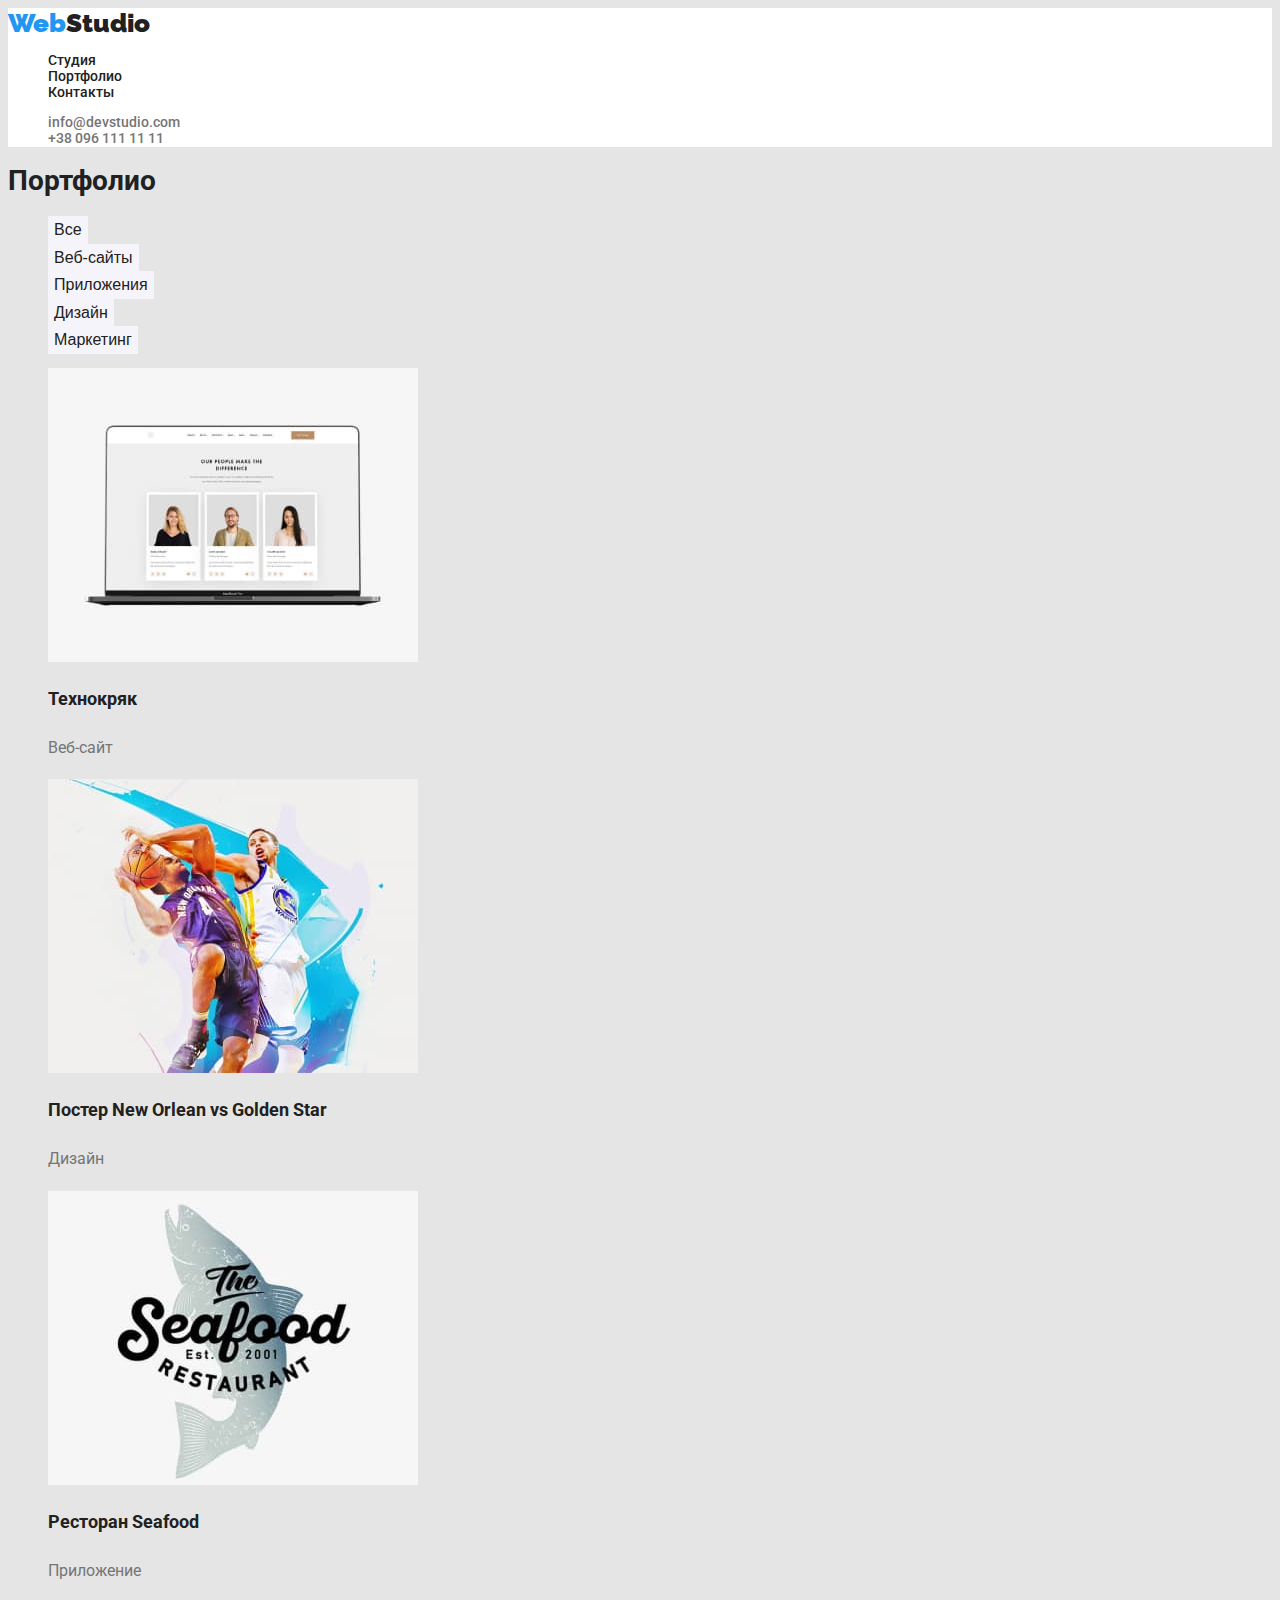
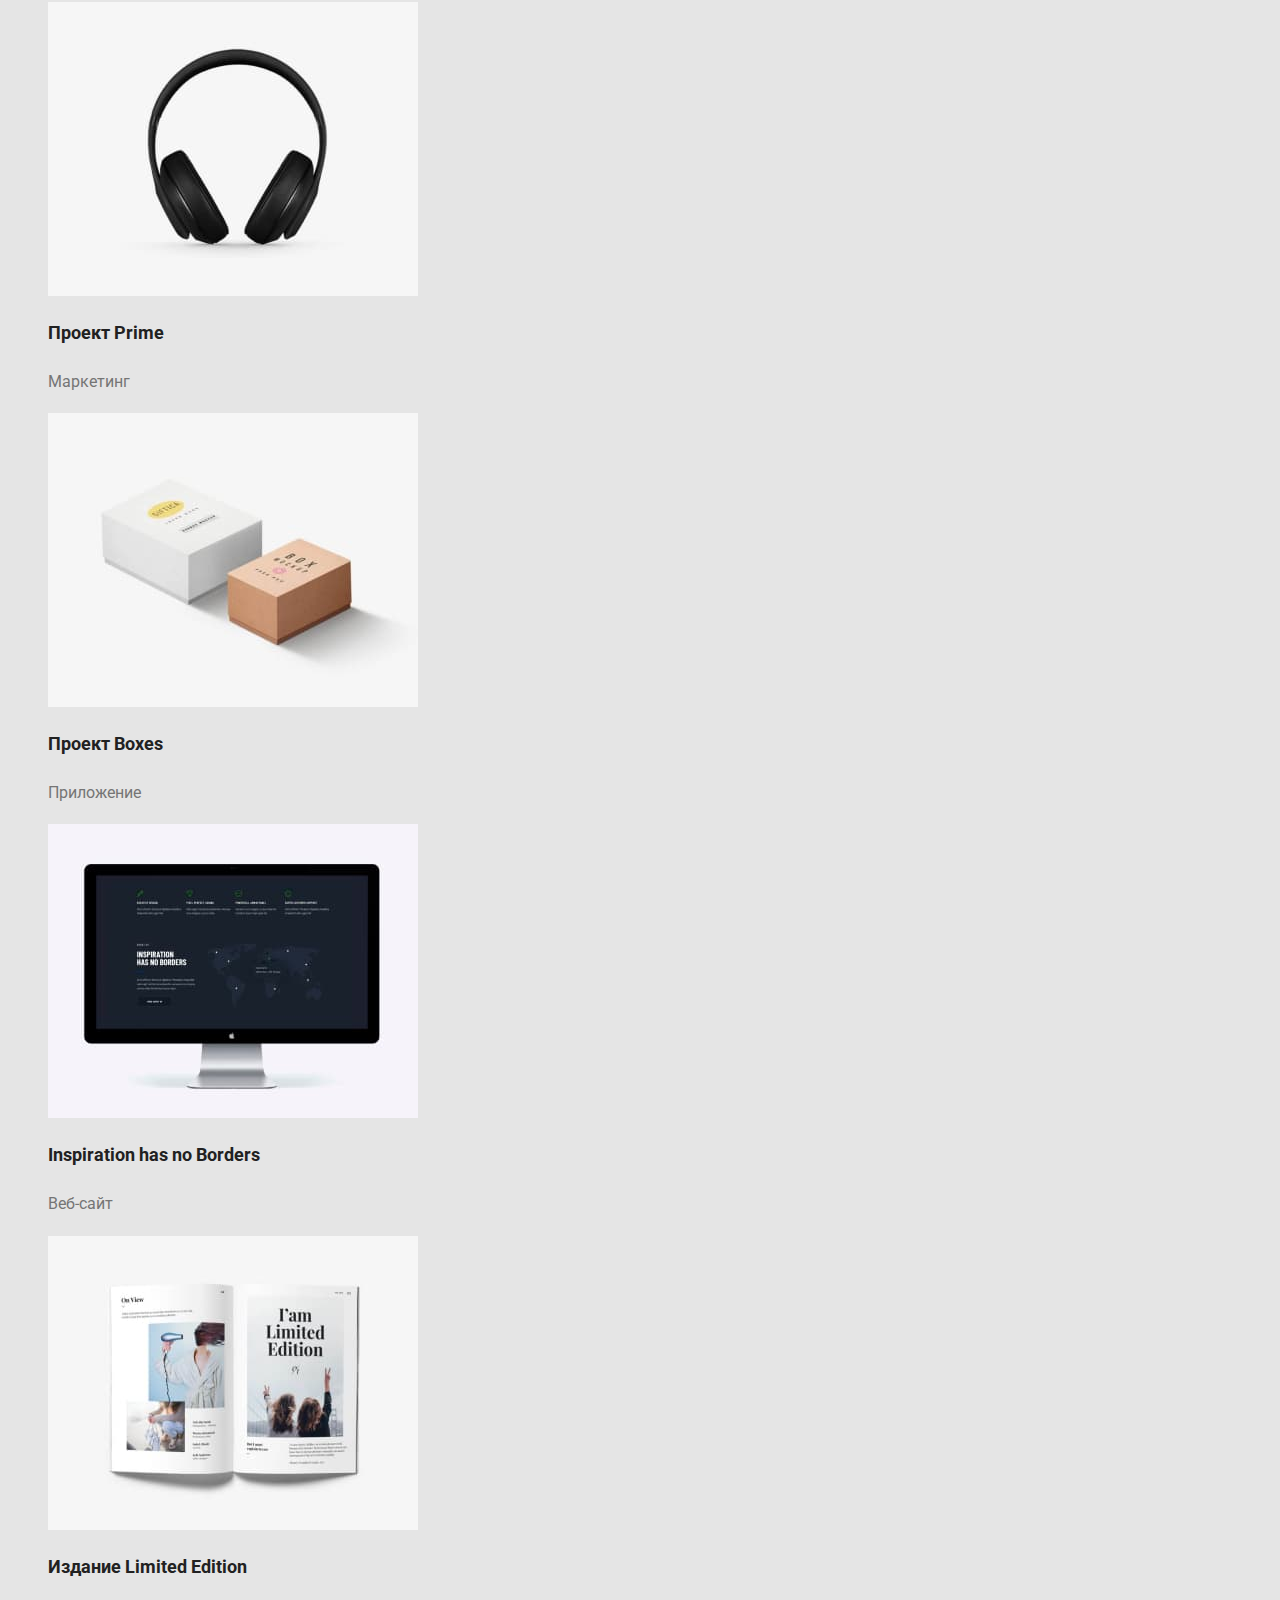
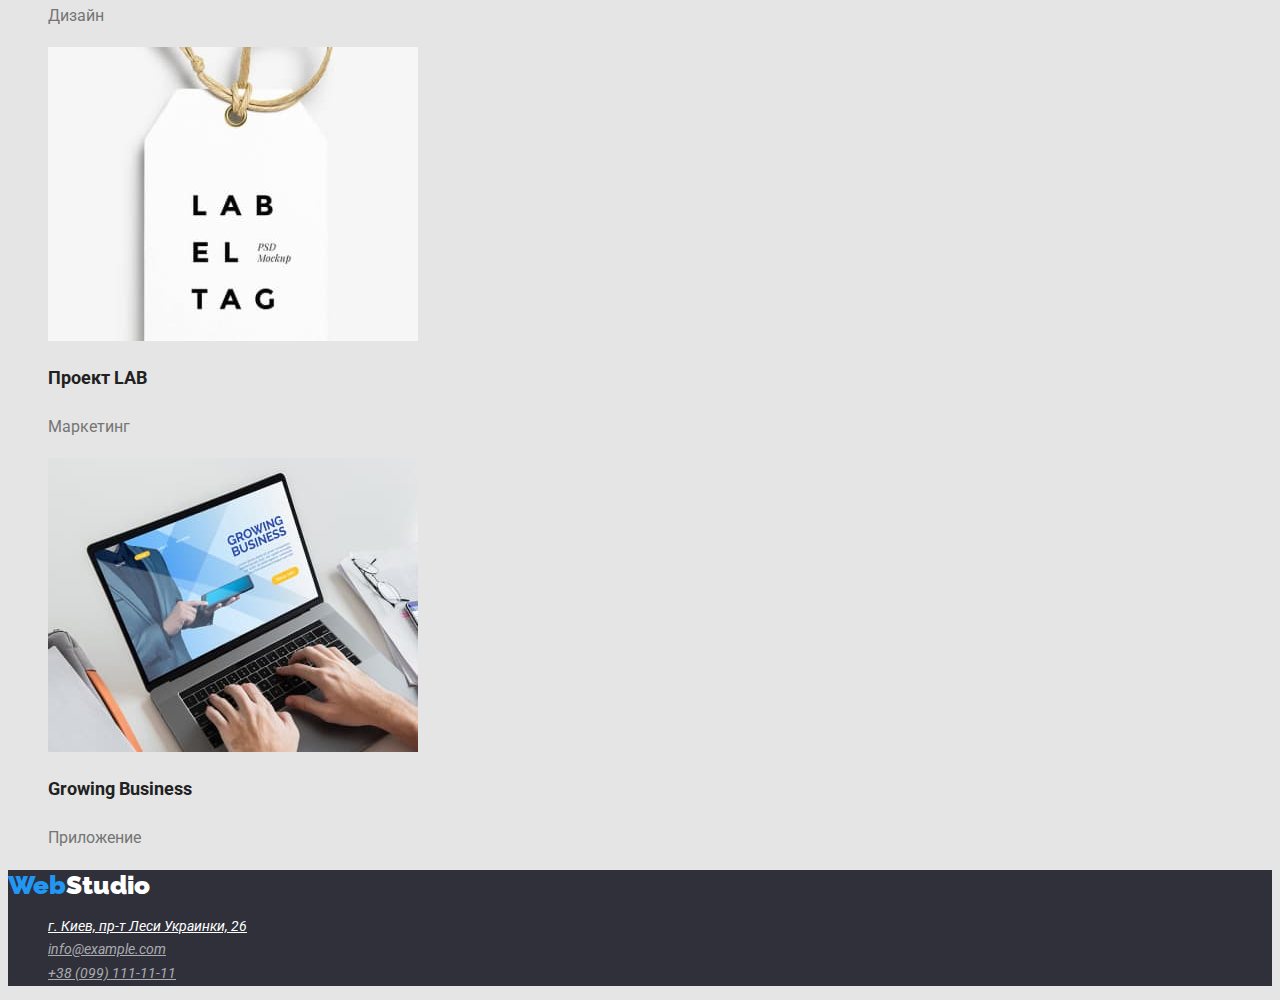
==== portfolio.html @ 0a11b837 "added properties" ====
<!DOCTYPE html>
<html lang="en">
  <head>
    <meta charset="UTF-8" />
    <meta http-equiv="X-UA-Compatible" content="IE=edge" />
    <meta name="viewport" content="width=device-width, initial-scale=1.0" />
    <link rel="stylesheet" href="./css/styles.css" />
    <link
      href="https://fonts.googleapis.com/css2?family=Raleway:wght@700&family=Roboto:wght@400;500;700;900&display=swap"
      rel="stylesheet"
    />
    <title>Portfolio</title>
  </head>
  <body>
    <header class="header">
      <nav>
        <a href="WebStudio" class="logo"
          >Web<span class="logo-color">Studio</span></a
        >
        <ul>
          <li>
            <a href="index.html" class="header-link"> Студия </a>
          </li>
          <li>
            <a href="portfolio.html" class="header-link"> Портфолио </a>
          </li>
          <li><a href="Контакты" class="header-link">Контакты </a></li>
        </ul>
      </nav>
      <ul class="auth-nav">
        <li>
          <a href="info@devstudio.com " class="header-contacts"
            >info@devstudio.com
          </a>
        </li>
        <li>
          <a href="+380961111111" class="header-contacts">
            +38 096 111 11 11
          </a>
        </li>
      </ul>
    </header>

    <main class="main">
      <section>
        <h1>Портфолио</h1>
        <ul>
          <li>
            <button type="button" class="order-service-portfolio">Все</button>
          </li>
          <li>
            <button type="button" class="order-service-portfolio">
              Веб-сайты
            </button>
          </li>
          <li>
            <button type="button" class="order-service-portfolio">
              Приложения
            </button>
          </li>
          <li>
            <button type="button" class="order-service-portfolio">
              Дизайн
            </button>
          </li>
          <li>
            <button type="button" class="order-service-portfolio">
              Маркетинг
            </button>
          </li>
        </ul>

        <section>
          <ul>
            <li>
              <a>
                <img
                  src="./images/img.portfolio.jpg"
                  alt="portfolio1"
                  width="370"
                  height="294"
                />
                <h2 class="title-label-project">Технокряк</h2>
                <p class="title-description">Веб-сайт</p>
              </a>
            </li>
            <li>
              <a>
                <img
                  src="./images/img1.portfolio.jpg"
                  alt="portfolio2"
                  width="370"
                  height="294"
                />
                <h2 class="title-label-project">
                  Постер New Orlean vs Golden Star
                </h2>
                <p class="title-description">Дизайн</p>
              </a>
            </li>
            <li>
              <a>
                <img
                  src="./images/img2.portfolio.jpg"
                  alt="portfolio-1"
                  width="370"
                  height="294"
                />
                <h2 class="title-label-project">Ресторан Seafood</h2>
                <p class="title-description">Приложение</p>
              </a>
            </li>
            <li>
              <a>
                <img
                  src="./images/img3.portfolio.jpg"
                  alt="portfolio-2"
                  width="370"
                  height="294"
                />
                <h2 class="title-label-project">Проект Prime</h2>
                <p class="title-description">Маркетинг</p>
              </a>
            </li>
            <li>
              <a>
                <img
                  src="./images/img4.portfolio.jpg"
                  alt="portfolio5"
                  width="370"
                  height="294"
                />
                <h2 class="title-label-project">Проект Boxes</h2>
                <p class="title-description">Приложение</p>
              </a>
            </li>
            <li>
              <a>
                <img
                  src="./images/img5.portfolio.jpg"
                  alt=" 111"
                  width="370"
                  height="294"
                />
                <h2 class="title-label-project">Inspiration has no Borders</h2>
                <p class="title-description">Веб-сайт</p>
              </a>
            </li>
            <li>
              <a>
                <img
                  src="./images/img6.portfolio.jpg"
                  alt=" portfolio7"
                  width="370"
                  height="294"
                />
                <h2 class="title-label-project">Издание Limited Edition</h2>
                <p class="title-description">Дизайн</p>
              </a>
            </li>
            <li>
              <a>
                <img
                  src="./images/img7.portfolio.jpg"
                  alt="portfolio8"
                  width="370"
                  height="294"
                />
                <h2 class="title-label-project">Проект LAB</h2>
                <p class="title-description">Маркетинг</p>
              </a>
            </li>
            <li>
              <a>
                <img
                  src="./images/img8.portfolio.jpg"
                  alt="2910404"
                  width="370"
                  height="294"
                />
                <h2 class="title-label-project">Growing Business</h2>
                <p class="title-description">Приложение</p>
              </a>
            </li>
          </ul>
        </section>
      </section>
    </main>
    <footer class="footer">
      <a href="WebStudio" class="logo"
        >Web<span class="footer-logo-color">Studio</span></a
      >
      <address>
        <ul>
          <li>
            <a
              href="https://goo.gl/maps/TWvFK8mma9bposih7"
              class="footer-link footer-link-color"
            >
              г. Киев, пр-т Леси Украинки, 26</a
            >
          </li>
          <li>
            <a href="mailto:info@example.com" class="footer-link"
              >info@example.com</a
            >
          </li>
          <li>
            <a href="tel:+380991111111" class="footer-link"
              >+38 (099) 111-11-11
            </a>
          </li>
        </ul>
      </address>
    </footer>
  </body>
</html>
---- css/styles.css ----
:root {
    --primary-color-page: #E5E5E5;
    --primary-color: #212121;
    --secondary-color: #757575;
    --accent-color: #2196F3;
    --primary-white-color: #FFFFFF;
    --primary-black-color: #2F303A;
    --primary-button-color: #F5F4FA;
    --primary-font: Roboto, sans-serif;
    --primary-font-size: 14px;
    --primary-line-height: 1.14;
    --primary-letter-spacing: 3%;
}

body {
    font-family: var(--primary-font);
    background-color: var(--primary-color-page);
    color: var(--primary-color);
    font-size: var(--primary-font-size);
    line-height: var(--primary-line-height);
    letter-spacing: var(--primary-letter-spacing);
}

ul {
    list-style: none;
}

.header {
    background-color: var(--primary-white-color);
}

.logo {
    color: var(--accent-color);
    text-decoration: none;
    font-family: Raleway, cursive;
    font-weight: 900;
    font-size: 26px;
    line-height: 1.19;
}

.logo-color {
    color: var(--primary-color);
}


.header-link {
    color: var(--primary-color);
    text-decoration: none;
    font-weight: 500;
    letter-spacing: 2%;

}

.header-contacts {
    color: var(--secondary-color);
    text-decoration: none;
    font-weight: 500;
    letter-spacing: 2%;
}

.header-link:hover {
    color: var(--accent-color);
}

.header-link:focus {
    color: var(--accent-color)
}


.header-contacts:hover {
    color: var(--accent-color)
}

.hero {
    background-color: var(--primary-black-color);

}

.hero-title {
    color: var(--primary-white-color);
    font-size: 44px;
    text-align: center;
    letter-spacing: 6%;
}

.order-service {
    background-color: var(--primary-button-color);
    color: var(--primary-color);
    border: none;
    font-weight: 700;
    font-size: 16px;
    line-height: 1.9;
    letter-spacing: 6%;
}

.order-service:hover {
    background-color: var(--accent-color);
    color: var(--primary-white-color)
}

.order-service-portfolio {
    background-color: var(--primary-button-color);
    color: var(--primary-color);
    border: none;
    font-weight: 500;
    font-size: 16px;
    line-height: 1.6;
}

.order-service-portfolio:hover {
    background-color: var(--accent-color);
    color: var(--primary-white-color)
}


.title-label {
    font-size: 36px;
    font-weight: 700;
    line-height: 1.7;

}

.title-label-project {
    font-size: 18px;
    font-weight: 700;
    line-height: 2;
    letter-spacing: 6%;
}

.section-title {
    font-weight: 700;
}

.description {
    color: var(--secondary-color);
    font-weight: 400;
    line-height: 1.7;
}

.title-description {
    color: var(--secondary-color);
    font-weight: 400;
    font-size: 16px;
    line-height: 1.9;

}


.section-team {
    background-color: #F5F4FA;
}


.team-member-name {
    font-weight: 500;
    font-size: 16px;
    line-height: 1.2;
    letter-spacing: 2%;
}

.team-member-profession {
    font-weight: 400;
    font-size: 16px;
    line-height: 1.2;
}

.footer {
    background-color: var(--primary-black-color)
}

.footer-logo-color {
    color: var(--primary-white-color)
}

.footer-link {
    color: rgba(255, 255, 255, 0.6);
    font-weight: 400;
    line-height: 1.7;
}

.footer-link-color {
    color: var(--primary-white-color);
}

.footer-link:hover {
    color: var(--accent-color)
}

.footer-link:focus {
    color: var(--accent-color)
}
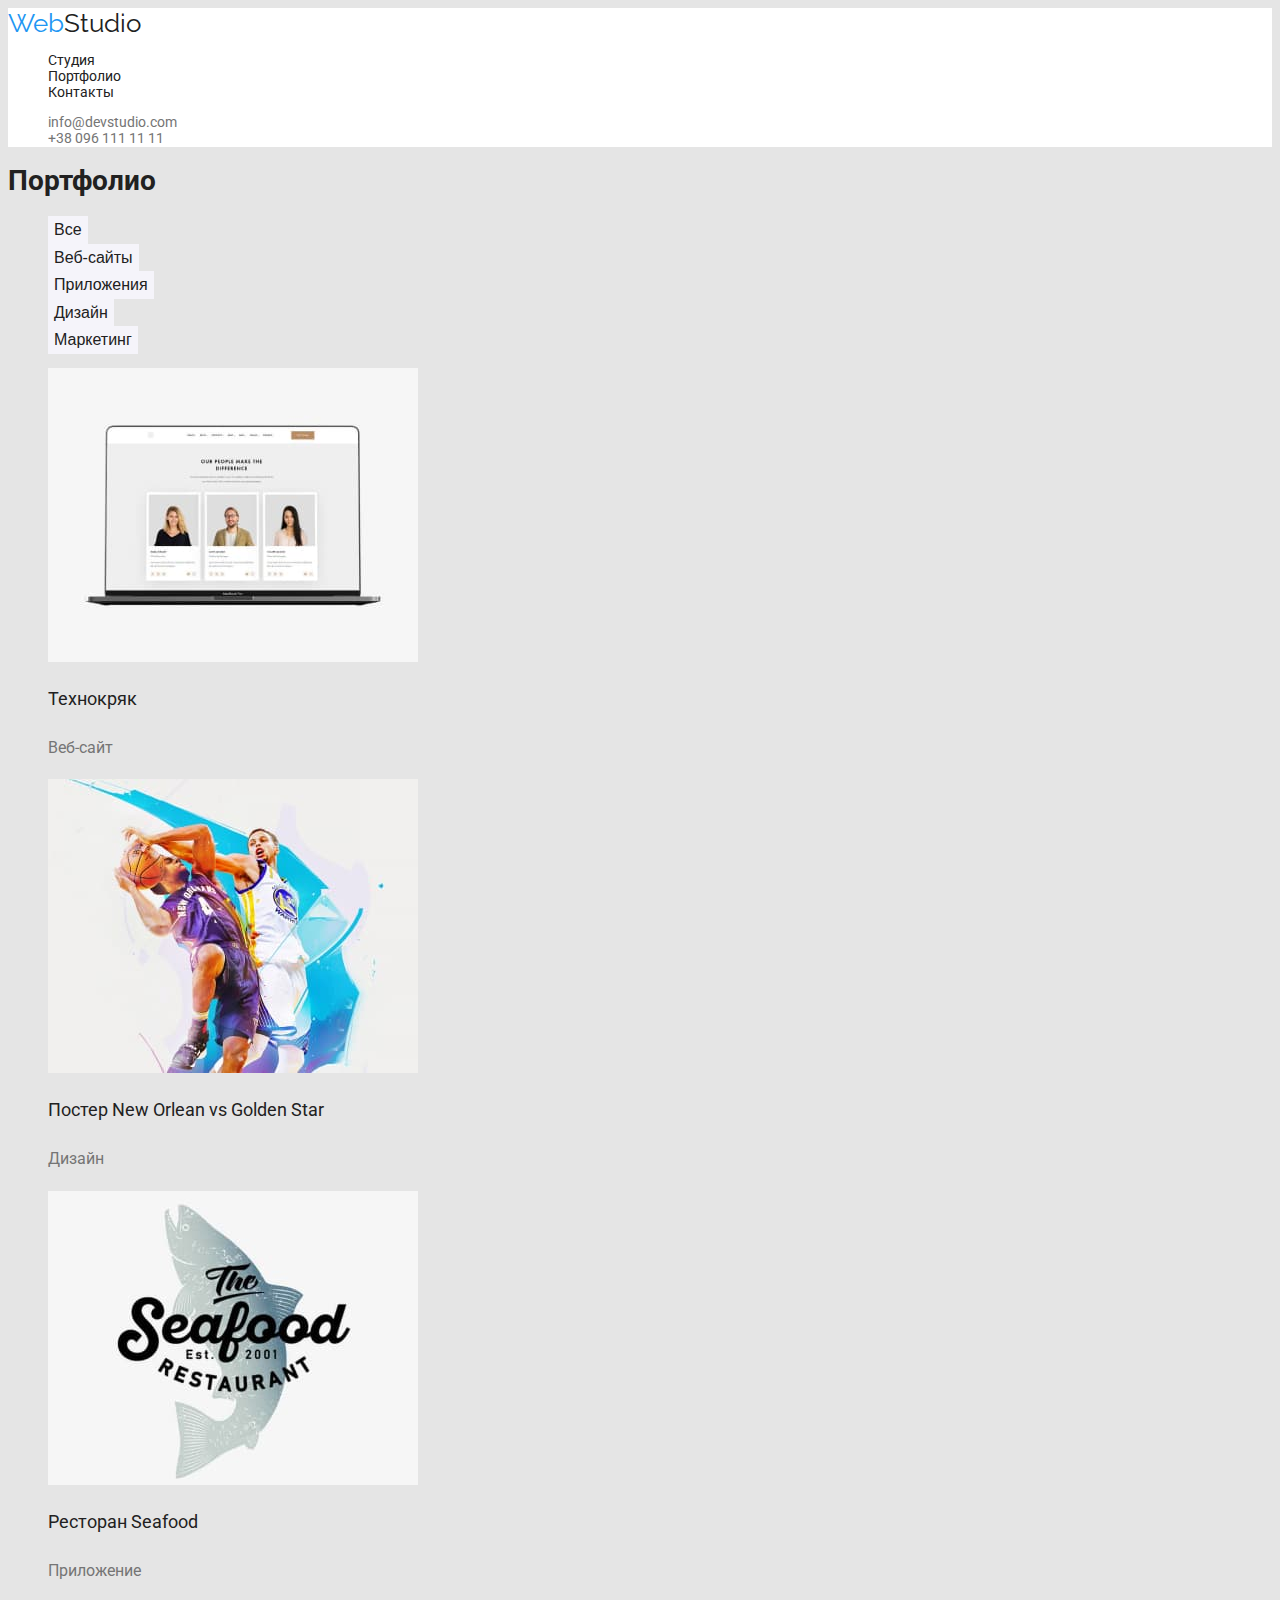
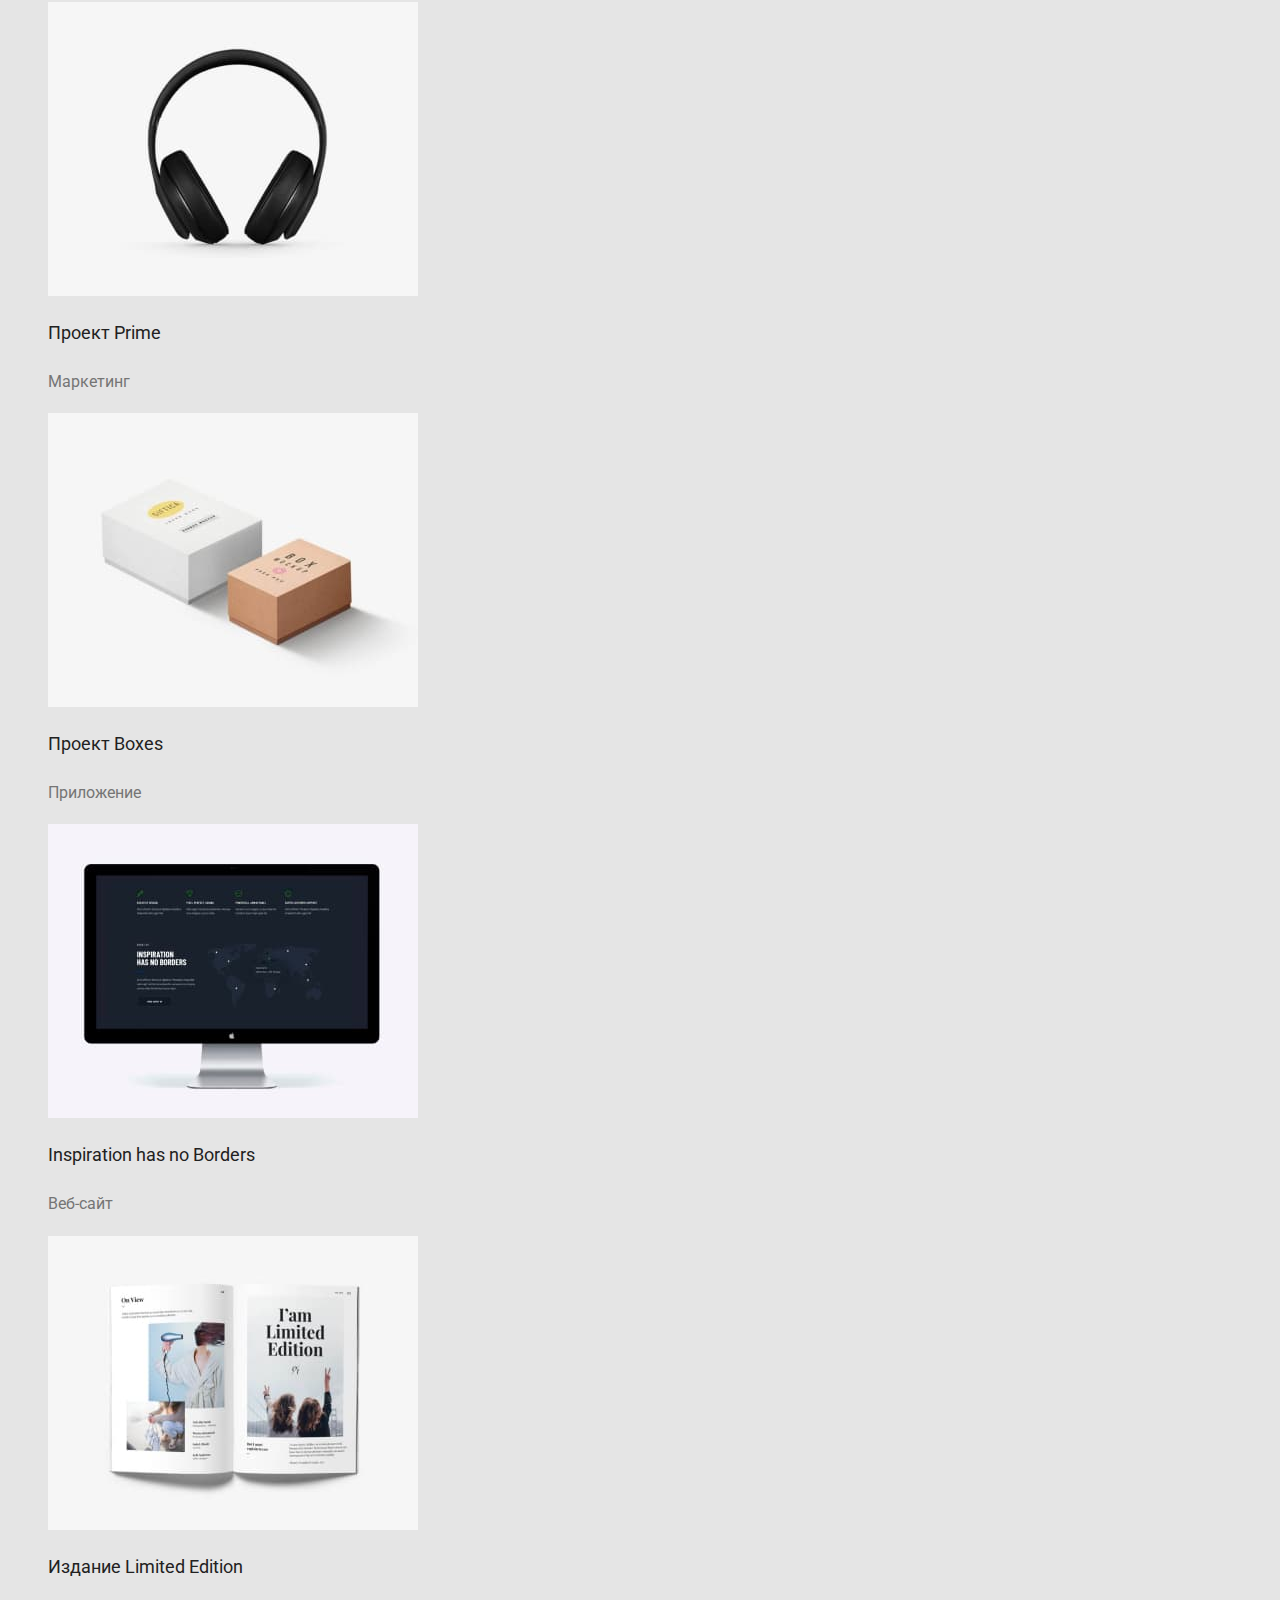
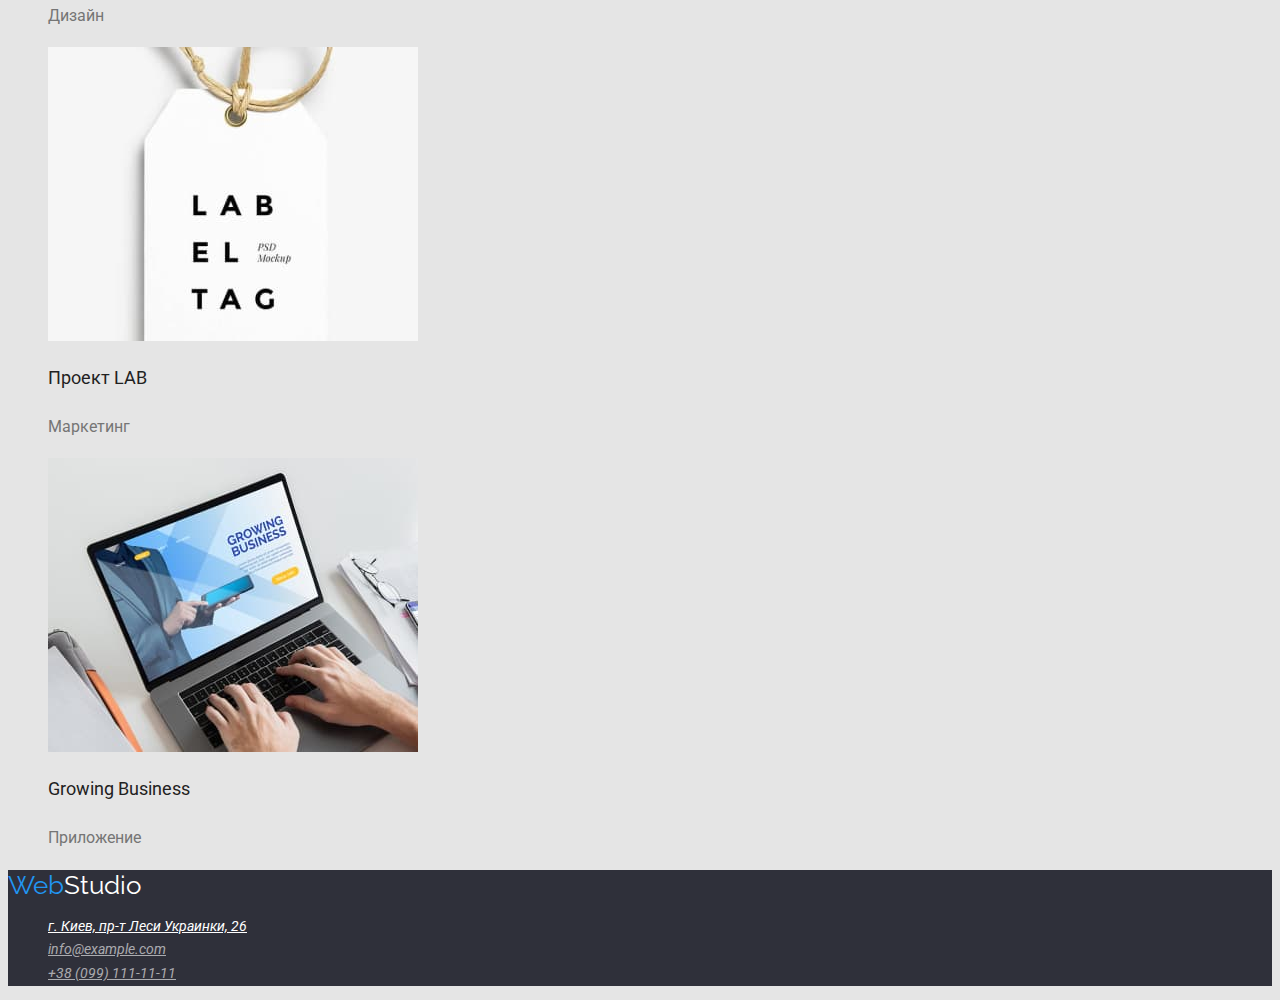
==== commit 51f3ca16: "added classes to fonts" ====
--- a/portfolio.html
+++ b/portfolio.html
@@ -6,7 +6,7 @@
     <meta name="viewport" content="width=device-width, initial-scale=1.0" />
     <link rel="stylesheet" href="./css/styles.css" />
     <link
-      href="https://fonts.googleapis.com/css2?family=Raleway:wght@700&family=Roboto:wght@400;500;700;900&display=swap"
+      href="https://fonts.googleapis.com/css2?family=Raleway:wght@700&family=Roboto:wght@400;500;700&display=swap"
       rel="stylesheet"
     />
     <title>Portfolio</title>
--- a/css/styles.css
+++ b/css/styles.css
@@ -7,18 +7,20 @@
     --primary-black-color: #2F303A;
     --primary-button-color: #F5F4FA;
     --primary-font: Roboto, sans-serif;
-    --primary-font-size: 14px;
-    --primary-line-height: 1.14;
-    --primary-letter-spacing: 3%;
+    --regular-font: 400px;
+    --bold-font: 700px;
+    --medium-font: 500px;
+
 }
 
 body {
     font-family: var(--primary-font);
     background-color: var(--primary-color-page);
     color: var(--primary-color);
-    font-size: var(--primary-font-size);
-    line-height: var(--primary-line-height);
-    letter-spacing: var(--primary-letter-spacing);
+    font-weight: var(--medium-font);
+    font-size: 14px;
+    line-height: 1.14;
+    letter-spacing: 3%;
 }
 
 ul {
@@ -33,7 +35,7 @@
     color: var(--accent-color);
     text-decoration: none;
     font-family: Raleway, cursive;
-    font-weight: 900;
+    font-weight: 700px;
     font-size: 26px;
     line-height: 1.19;
 }
@@ -46,7 +48,7 @@
 .header-link {
     color: var(--primary-color);
     text-decoration: none;
-    font-weight: 500;
+    font-weight: var(--medium-font);
     letter-spacing: 2%;
 
 }
@@ -54,7 +56,7 @@
 .header-contacts {
     color: var(--secondary-color);
     text-decoration: none;
-    font-weight: 500;
+    font-weight: var(--medium-font);
     letter-spacing: 2%;
 }
 
@@ -87,7 +89,7 @@
     background-color: var(--primary-button-color);
     color: var(--primary-color);
     border: none;
-    font-weight: 700;
+    font-weight: var(--bold-font);
     font-size: 16px;
     line-height: 1.9;
     letter-spacing: 6%;
@@ -102,7 +104,7 @@
     background-color: var(--primary-button-color);
     color: var(--primary-color);
     border: none;
-    font-weight: 500;
+    font-weight: var(--medium-font);
     font-size: 16px;
     line-height: 1.6;
 }
@@ -115,31 +117,31 @@
 
 .title-label {
     font-size: 36px;
-    font-weight: 700;
+    font-weight: var(--bold-font);
     line-height: 1.7;
 
 }
 
 .title-label-project {
     font-size: 18px;
-    font-weight: 700;
+    font-weight: var(--bold-font);
     line-height: 2;
     letter-spacing: 6%;
 }
 
 .section-title {
-    font-weight: 700;
+    font-weight: var(--bold-font);
 }
 
 .description {
     color: var(--secondary-color);
-    font-weight: 400;
+    font-weight: var(--regular-font);
     line-height: 1.7;
 }
 
 .title-description {
     color: var(--secondary-color);
-    font-weight: 400;
+    font-weight: var(--regular-font);
     font-size: 16px;
     line-height: 1.9;
 
@@ -152,14 +154,14 @@
 
 
 .team-member-name {
-    font-weight: 500;
+    font-weight: var(--medium-font);
     font-size: 16px;
     line-height: 1.2;
     letter-spacing: 2%;
 }
 
 .team-member-profession {
-    font-weight: 400;
+    font-weight: var(--regular-font);
     font-size: 16px;
     line-height: 1.2;
 }
@@ -174,7 +176,7 @@
 
 .footer-link {
     color: rgba(255, 255, 255, 0.6);
-    font-weight: 400;
+    font-weight: var(--regular-font);
     line-height: 1.7;
 }
 
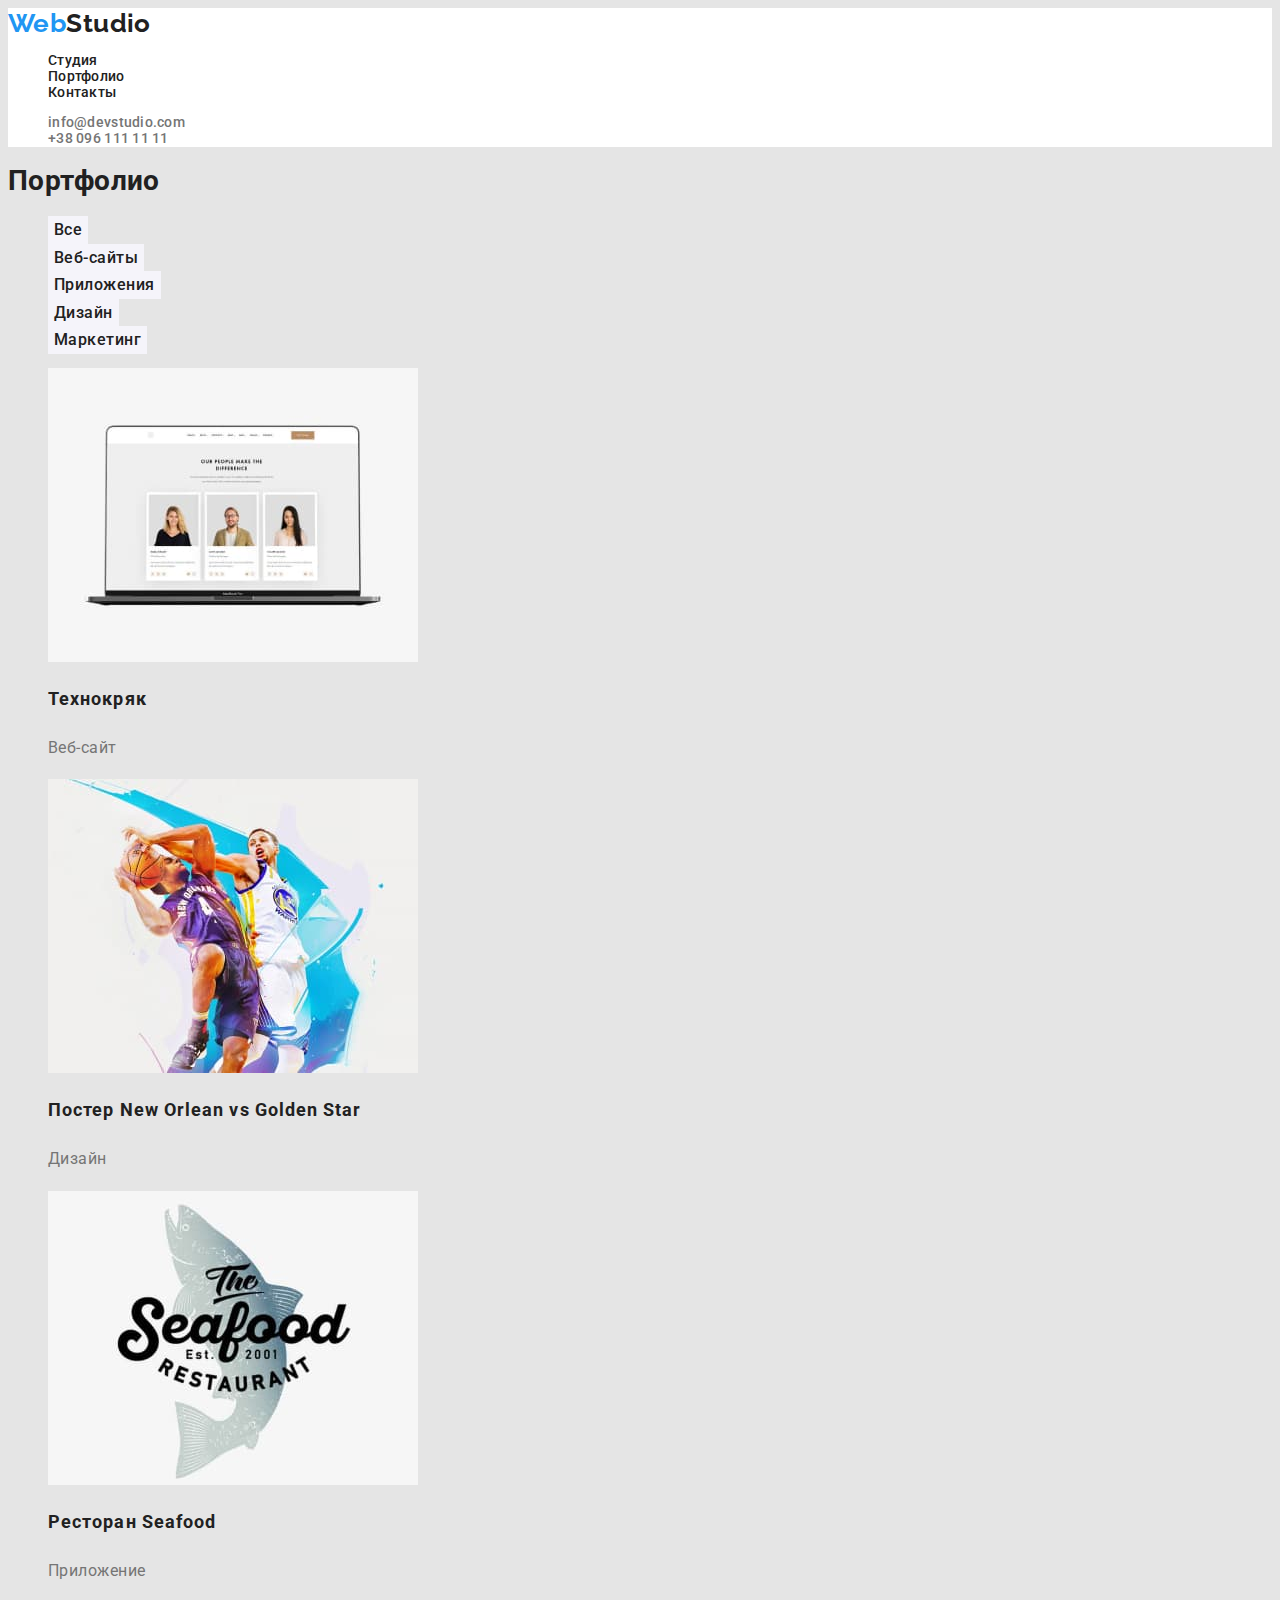
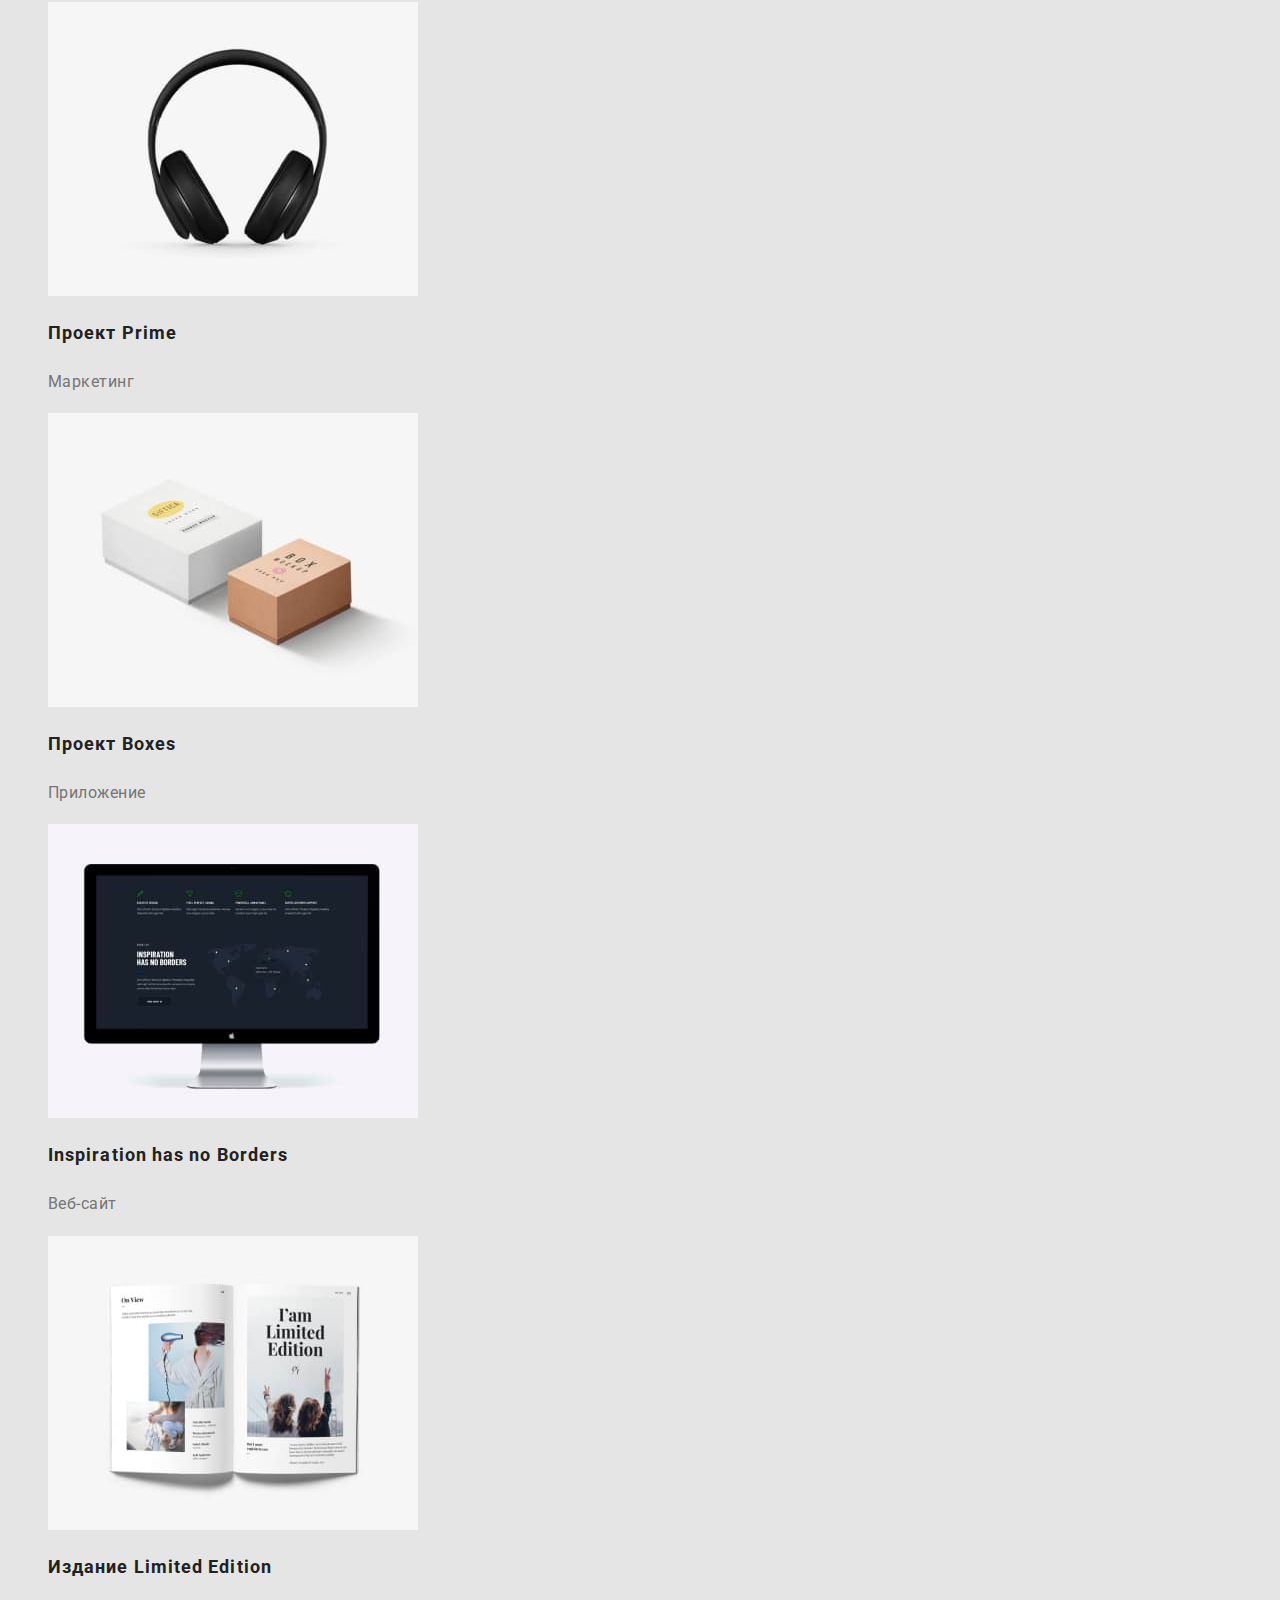
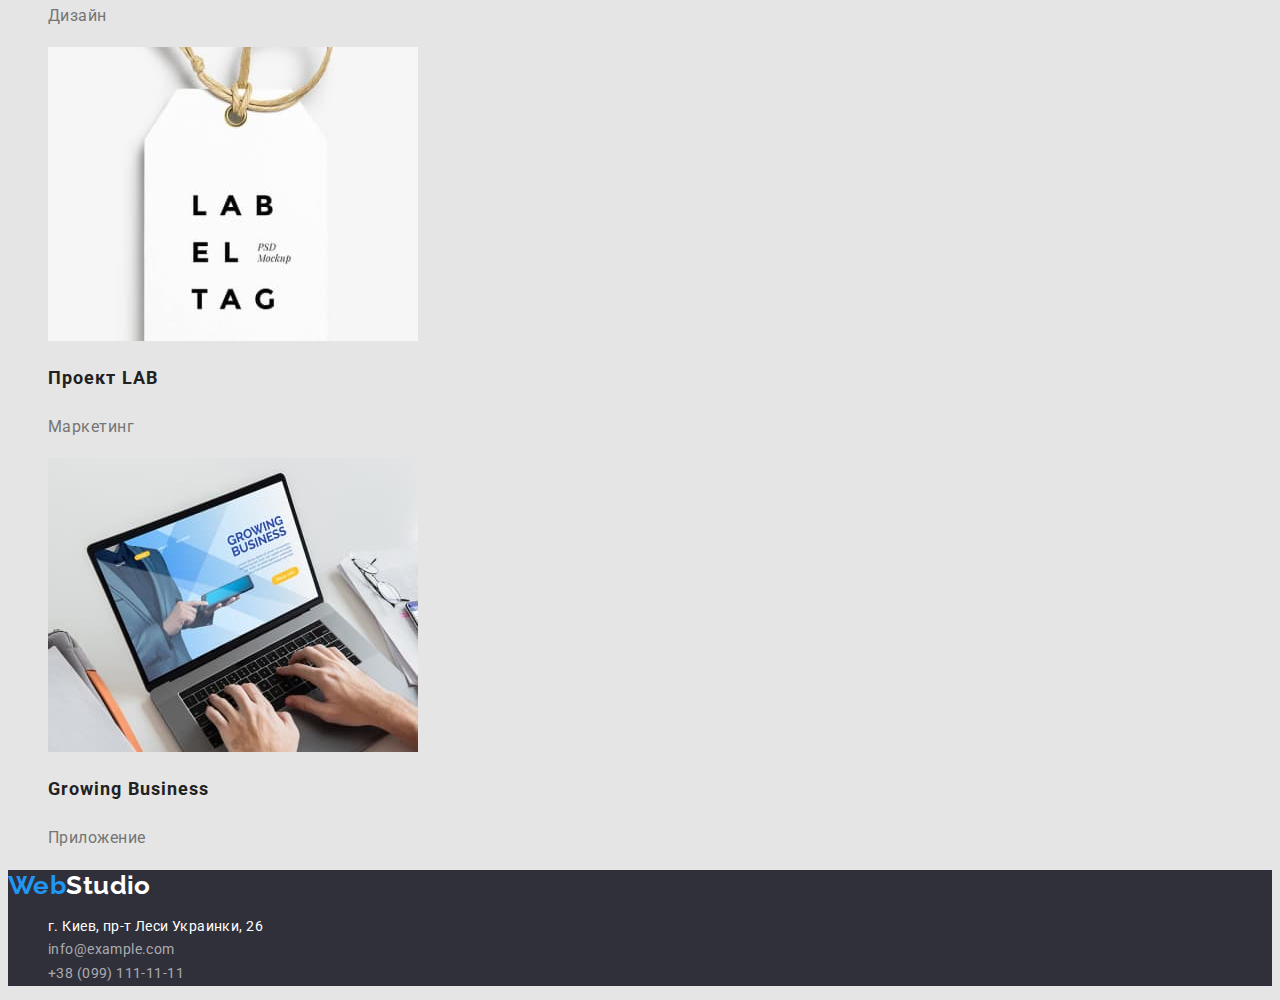
==== commit 7e92edc5: "made corrections" ====
--- a/portfolio.html
+++ b/portfolio.html
@@ -70,120 +70,118 @@
           </li>
         </ul>
 
-        <section>
-          <ul>
-            <li>
-              <a>
-                <img
-                  src="./images/img.portfolio.jpg"
-                  alt="portfolio1"
-                  width="370"
-                  height="294"
-                />
-                <h2 class="title-label-project">Технокряк</h2>
-                <p class="title-description">Веб-сайт</p>
-              </a>
-            </li>
-            <li>
-              <a>
-                <img
-                  src="./images/img1.portfolio.jpg"
-                  alt="portfolio2"
-                  width="370"
-                  height="294"
-                />
-                <h2 class="title-label-project">
-                  Постер New Orlean vs Golden Star
-                </h2>
-                <p class="title-description">Дизайн</p>
-              </a>
-            </li>
-            <li>
-              <a>
-                <img
-                  src="./images/img2.portfolio.jpg"
-                  alt="portfolio-1"
-                  width="370"
-                  height="294"
-                />
-                <h2 class="title-label-project">Ресторан Seafood</h2>
-                <p class="title-description">Приложение</p>
-              </a>
-            </li>
-            <li>
-              <a>
-                <img
-                  src="./images/img3.portfolio.jpg"
-                  alt="portfolio-2"
-                  width="370"
-                  height="294"
-                />
-                <h2 class="title-label-project">Проект Prime</h2>
-                <p class="title-description">Маркетинг</p>
-              </a>
-            </li>
-            <li>
-              <a>
-                <img
-                  src="./images/img4.portfolio.jpg"
-                  alt="portfolio5"
-                  width="370"
-                  height="294"
-                />
-                <h2 class="title-label-project">Проект Boxes</h2>
-                <p class="title-description">Приложение</p>
-              </a>
-            </li>
-            <li>
-              <a>
-                <img
-                  src="./images/img5.portfolio.jpg"
-                  alt=" 111"
-                  width="370"
-                  height="294"
-                />
-                <h2 class="title-label-project">Inspiration has no Borders</h2>
-                <p class="title-description">Веб-сайт</p>
-              </a>
-            </li>
-            <li>
-              <a>
-                <img
-                  src="./images/img6.portfolio.jpg"
-                  alt=" portfolio7"
-                  width="370"
-                  height="294"
-                />
-                <h2 class="title-label-project">Издание Limited Edition</h2>
-                <p class="title-description">Дизайн</p>
-              </a>
-            </li>
-            <li>
-              <a>
-                <img
-                  src="./images/img7.portfolio.jpg"
-                  alt="portfolio8"
-                  width="370"
-                  height="294"
-                />
-                <h2 class="title-label-project">Проект LAB</h2>
-                <p class="title-description">Маркетинг</p>
-              </a>
-            </li>
-            <li>
-              <a>
-                <img
-                  src="./images/img8.portfolio.jpg"
-                  alt="2910404"
-                  width="370"
-                  height="294"
-                />
-                <h2 class="title-label-project">Growing Business</h2>
-                <p class="title-description">Приложение</p>
-              </a>
-            </li>
-          </ul>
-        </section>
+        <ul>
+          <li>
+            <a>
+              <img
+                src="./images/img.portfolio.jpg"
+                alt="portfolio1"
+                width="370"
+                height="294"
+              />
+              <h2 class="title-label-project">Технокряк</h2>
+              <p class="title-description">Веб-сайт</p>
+            </a>
+          </li>
+          <li>
+            <a>
+              <img
+                src="./images/img1.portfolio.jpg"
+                alt="portfolio2"
+                width="370"
+                height="294"
+              />
+              <h2 class="title-label-project">
+                Постер New Orlean vs Golden Star
+              </h2>
+              <p class="title-description">Дизайн</p>
+            </a>
+          </li>
+          <li>
+            <a>
+              <img
+                src="./images/img2.portfolio.jpg"
+                alt="portfolio-1"
+                width="370"
+                height="294"
+              />
+              <h2 class="title-label-project">Ресторан Seafood</h2>
+              <p class="title-description">Приложение</p>
+            </a>
+          </li>
+          <li>
+            <a>
+              <img
+                src="./images/img3.portfolio.jpg"
+                alt="portfolio-2"
+                width="370"
+                height="294"
+              />
+              <h2 class="title-label-project">Проект Prime</h2>
+              <p class="title-description">Маркетинг</p>
+            </a>
+          </li>
+          <li>
+            <a>
+              <img
+                src="./images/img4.portfolio.jpg"
+                alt="portfolio5"
+                width="370"
+                height="294"
+              />
+              <h2 class="title-label-project">Проект Boxes</h2>
+              <p class="title-description">Приложение</p>
+            </a>
+          </li>
+          <li>
+            <a>
+              <img
+                src="./images/img5.portfolio.jpg"
+                alt=" 111"
+                width="370"
+                height="294"
+              />
+              <h2 class="title-label-project">Inspiration has no Borders</h2>
+              <p class="title-description">Веб-сайт</p>
+            </a>
+          </li>
+          <li>
+            <a>
+              <img
+                src="./images/img6.portfolio.jpg"
+                alt=" portfolio7"
+                width="370"
+                height="294"
+              />
+              <h2 class="title-label-project">Издание Limited Edition</h2>
+              <p class="title-description">Дизайн</p>
+            </a>
+          </li>
+          <li>
+            <a>
+              <img
+                src="./images/img7.portfolio.jpg"
+                alt="portfolio8"
+                width="370"
+                height="294"
+              />
+              <h2 class="title-label-project">Проект LAB</h2>
+              <p class="title-description">Маркетинг</p>
+            </a>
+          </li>
+          <li>
+            <a>
+              <img
+                src="./images/img8.portfolio.jpg"
+                alt="2910404"
+                width="370"
+                height="294"
+              />
+              <h2 class="title-label-project">Growing Business</h2>
+              <p class="title-description">Приложение</p>
+            </a>
+          </li>
+        </ul>
       </section>
     </main>
     <footer class="footer">
--- a/css/styles.css
+++ b/css/styles.css
@@ -7,9 +7,9 @@
     --primary-black-color: #2F303A;
     --primary-button-color: #F5F4FA;
     --primary-font: Roboto, sans-serif;
-    --regular-font: 400px;
-    --bold-font: 700px;
-    --medium-font: 500px;
+    --regular-font: 400;
+    --bold-font: 700;
+    --medium-font: 500;
 
 }
 
@@ -20,7 +20,8 @@
     font-weight: var(--medium-font);
     font-size: 14px;
     line-height: 1.14;
-    letter-spacing: 3%;
+    letter-spacing: 0.03em;
+    ;
 }
 
 ul {
@@ -35,7 +36,7 @@
     color: var(--accent-color);
     text-decoration: none;
     font-family: Raleway, cursive;
-    font-weight: 700px;
+    font-weight: 700;
     font-size: 26px;
     line-height: 1.19;
 }
@@ -49,7 +50,7 @@
     color: var(--primary-color);
     text-decoration: none;
     font-weight: var(--medium-font);
-    letter-spacing: 2%;
+    letter-spacing: 0.02em;
 
 }
 
@@ -57,7 +58,7 @@
     color: var(--secondary-color);
     text-decoration: none;
     font-weight: var(--medium-font);
-    letter-spacing: 2%;
+    letter-spacing: 0.02em;
 }
 
 .header-link:hover {
@@ -81,18 +82,21 @@
 .hero-title {
     color: var(--primary-white-color);
     font-size: 44px;
+    font-weight: 900;
+    letter-spacing: 0.06em;
     text-align: center;
-    letter-spacing: 6%;
 }
 
 .order-service {
+    font-family: Roboto, sans-serif;
     background-color: var(--primary-button-color);
     color: var(--primary-color);
+    cursor: pointer;
     border: none;
     font-weight: var(--bold-font);
     font-size: 16px;
     line-height: 1.9;
-    letter-spacing: 6%;
+    letter-spacing: 0.06em;
 }
 
 .order-service:hover {
@@ -101,17 +105,20 @@
 }
 
 .order-service-portfolio {
+    font-family: Roboto, sans-serif;
     background-color: var(--primary-button-color);
     color: var(--primary-color);
+    cursor: pointer;
     border: none;
     font-weight: var(--medium-font);
     font-size: 16px;
     line-height: 1.6;
+    letter-spacing: 0.03em;
 }
 
 .order-service-portfolio:hover {
     background-color: var(--accent-color);
-    color: var(--primary-white-color)
+    color: var(--primary-white-color);
 }
 
 
@@ -119,6 +126,7 @@
     font-size: 36px;
     font-weight: var(--bold-font);
     line-height: 1.7;
+    letter-spacing: 0.03em;
 
 }
 
@@ -126,17 +134,19 @@
     font-size: 18px;
     font-weight: var(--bold-font);
     line-height: 2;
-    letter-spacing: 6%;
+    letter-spacing: 0.06em;
 }
 
 .section-title {
     font-weight: var(--bold-font);
+    letter-spacing: 0.03em;
 }
 
 .description {
     color: var(--secondary-color);
     font-weight: var(--regular-font);
     line-height: 1.7;
+    letter-spacing: 0.03em;
 }
 
 .title-description {
@@ -144,7 +154,7 @@
     font-weight: var(--regular-font);
     font-size: 16px;
     line-height: 1.9;
-
+    letter-spacing: 0.03em;
 }
 
 
@@ -157,7 +167,7 @@
     font-weight: var(--medium-font);
     font-size: 16px;
     line-height: 1.2;
-    letter-spacing: 2%;
+    letter-spacing: 0.02em;
 }
 
 .team-member-profession {
@@ -167,7 +177,9 @@
 }
 
 .footer {
-    background-color: var(--primary-black-color)
+    background-color: var(--primary-black-color);
+
+
 }
 
 .footer-logo-color {
@@ -176,8 +188,11 @@
 
 .footer-link {
     color: rgba(255, 255, 255, 0.6);
+    text-decoration: none;
+    font-style: normal;
     font-weight: var(--regular-font);
     line-height: 1.7;
+    letter-spacing: 0.03em;
 }
 
 .footer-link-color {
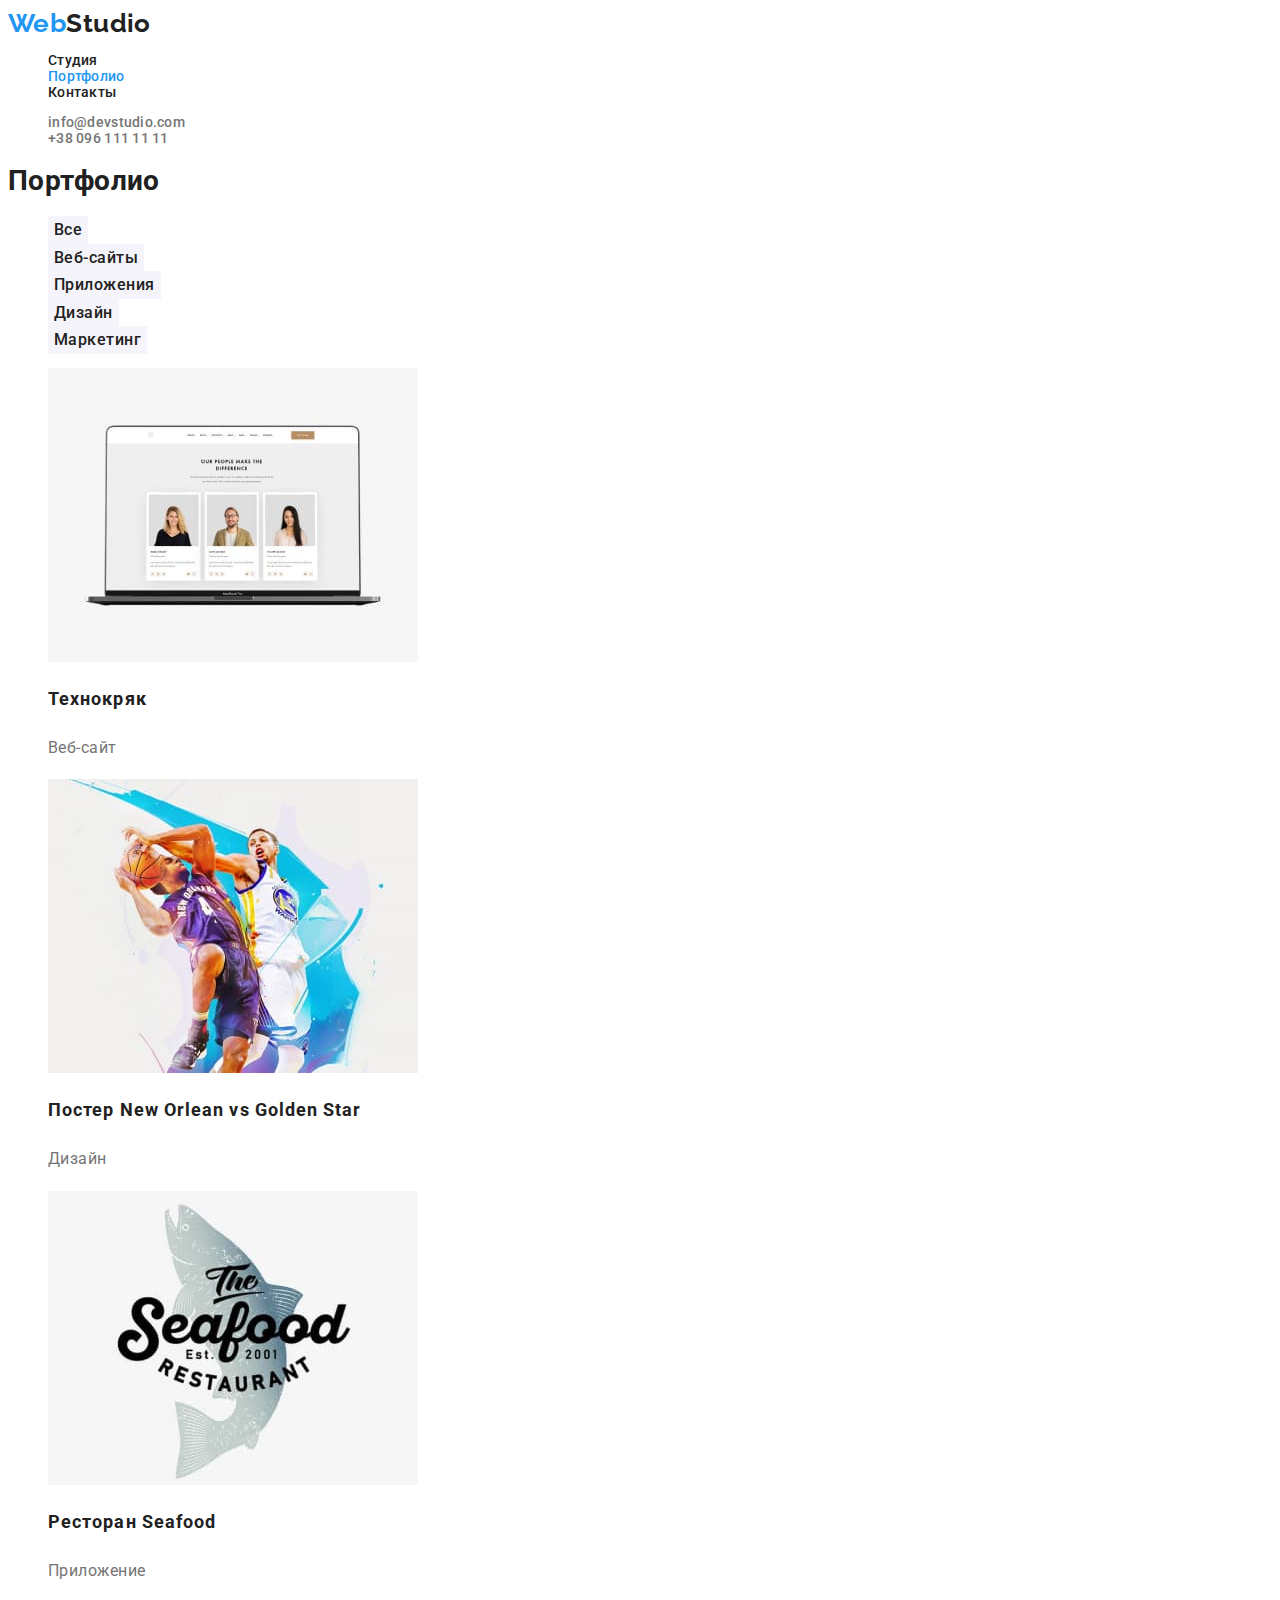
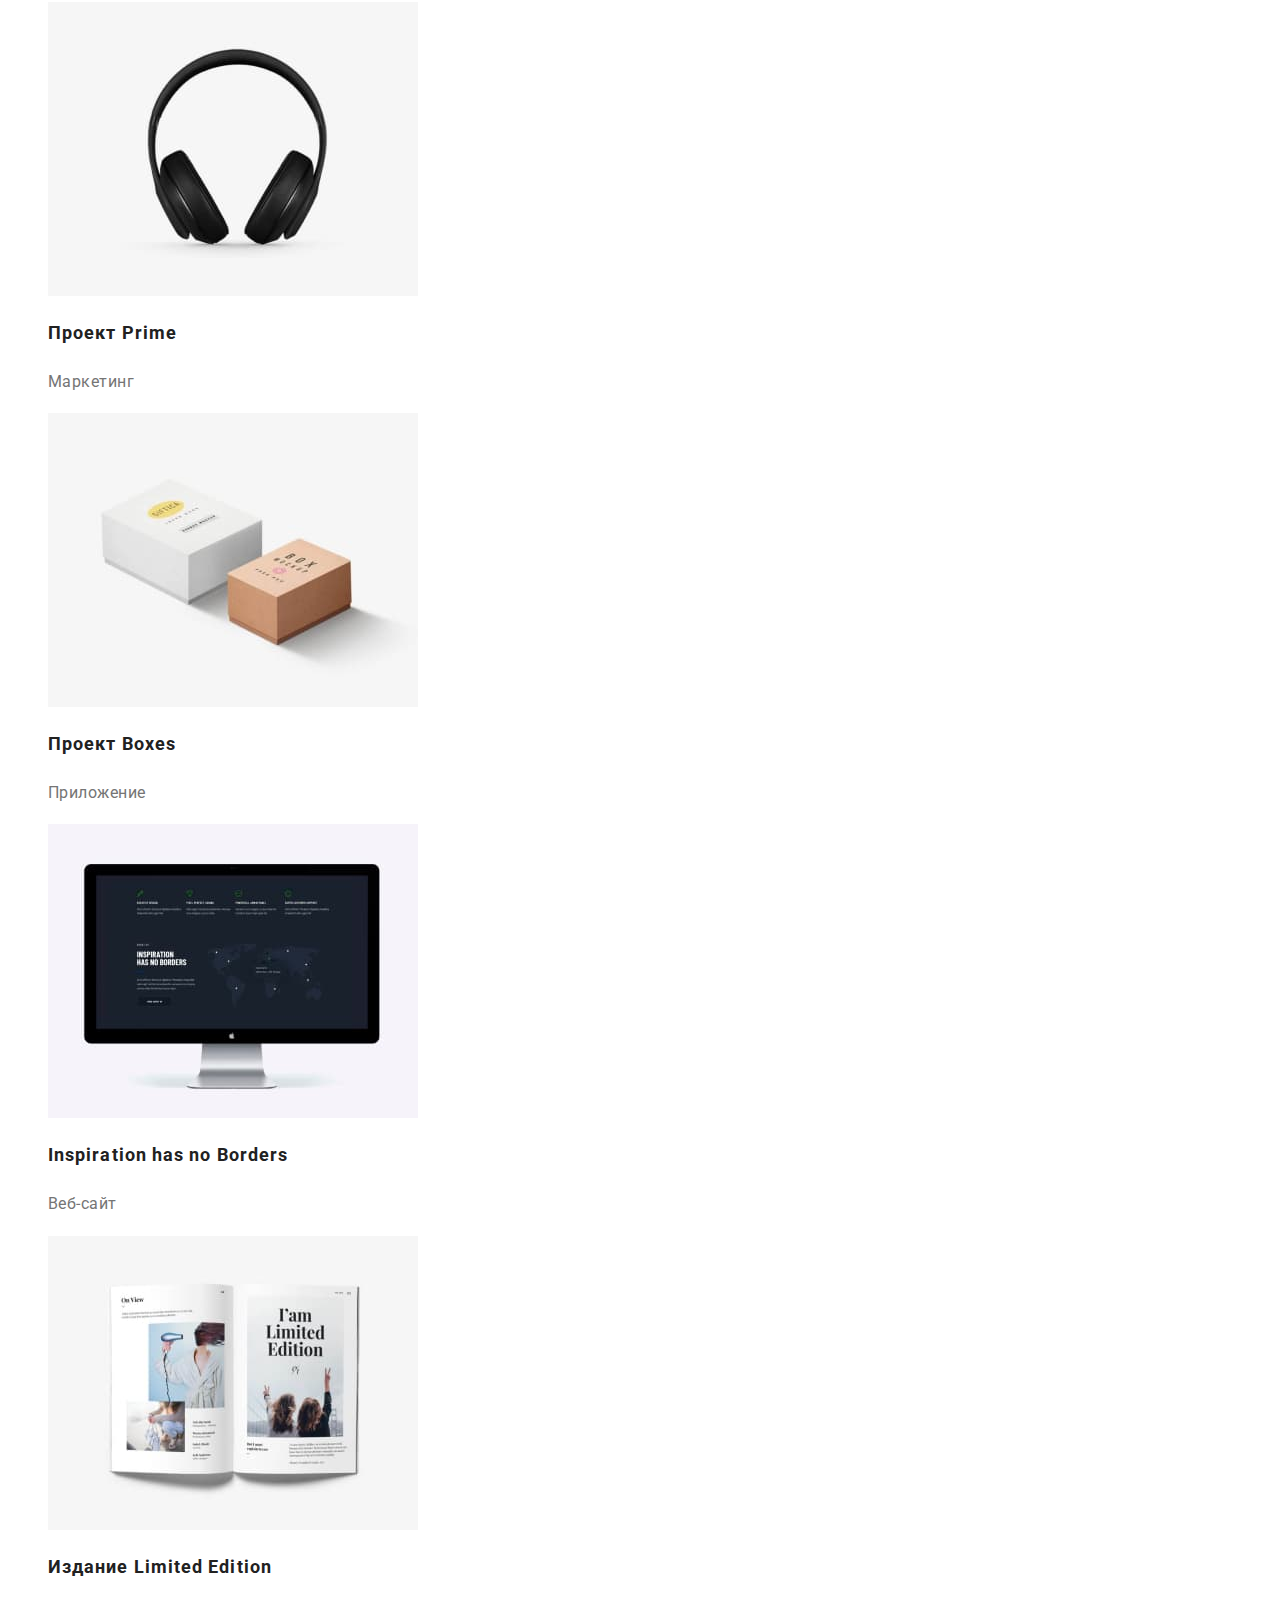
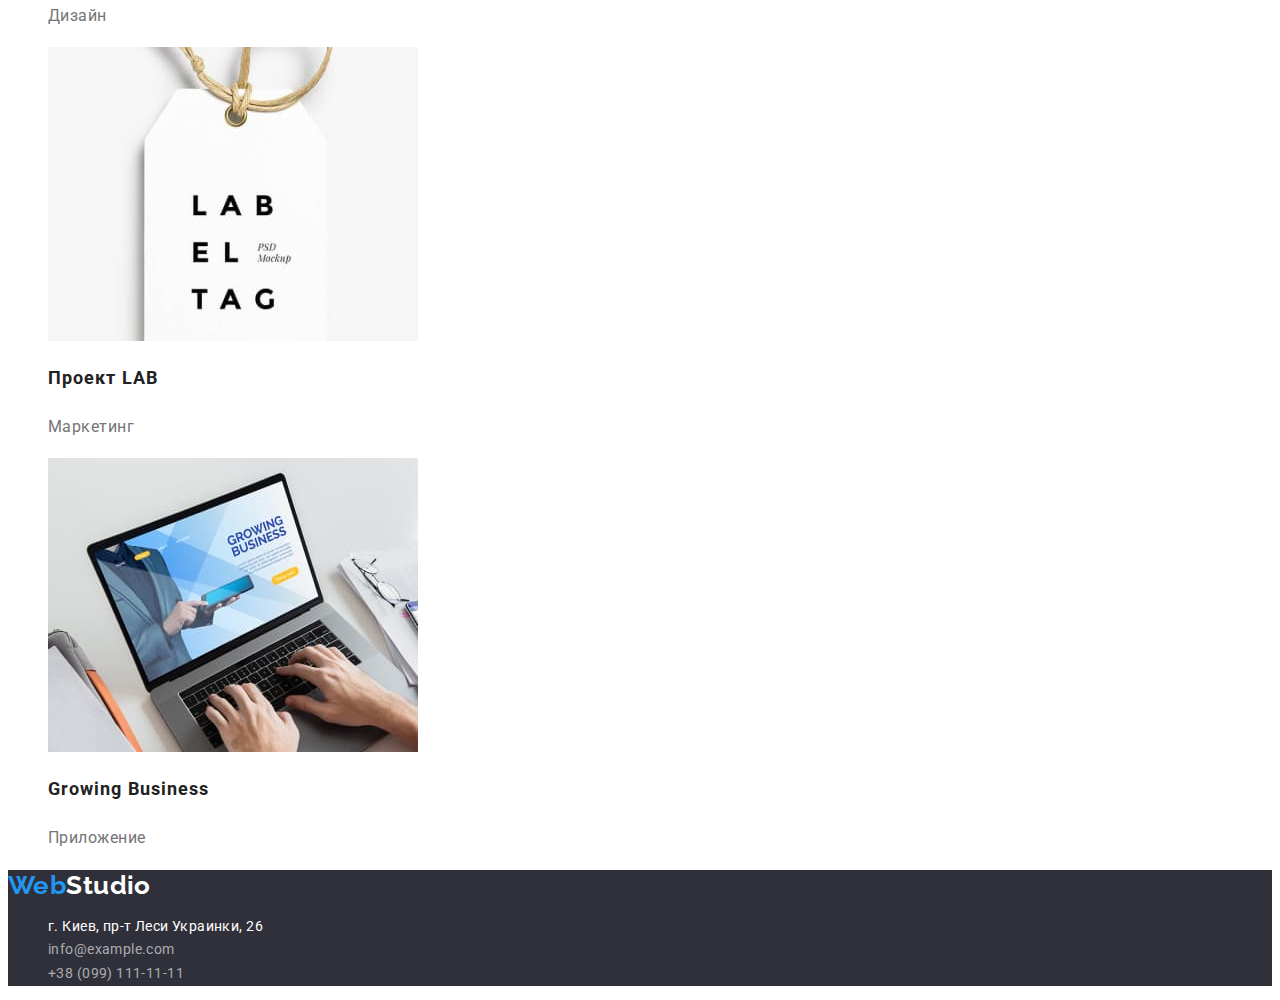
==== commit 55472e4c: "made changes" ====
--- a/portfolio.html
+++ b/portfolio.html
@@ -22,7 +22,7 @@
             <a href="index.html" class="header-link"> Студия </a>
           </li>
           <li>
-            <a href="portfolio.html" class="header-link"> Портфолио </a>
+            <a href="portfolio.html" class="header-link current"> Портфолио </a>
           </li>
           <li><a href="Контакты" class="header-link">Контакты </a></li>
         </ul>
--- a/css/styles.css
+++ b/css/styles.css
@@ -15,13 +15,12 @@
 
 body {
     font-family: var(--primary-font);
-    background-color: var(--primary-color-page);
+    background-color: var(--primary-white-color);
     color: var(--primary-color);
     font-weight: var(--medium-font);
     font-size: 14px;
     line-height: 1.14;
     letter-spacing: 0.03em;
-    ;
 }
 
 ul {
@@ -51,8 +50,8 @@
     text-decoration: none;
     font-weight: var(--medium-font);
     letter-spacing: 0.02em;
-
-}
+}
+
 
 .header-contacts {
     color: var(--secondary-color);
@@ -65,8 +64,12 @@
     color: var(--accent-color);
 }
 
-.header-link:focus {
-    color: var(--accent-color)
+.header-link:active {
+    color: var(--accent-color);
+}
+
+.current {
+    color: var(--accent-color);
 }
 
 
@@ -81,6 +84,7 @@
 
 .hero-title {
     color: var(--primary-white-color);
+    text-transform: uppercase;
     font-size: 44px;
     font-weight: 900;
     letter-spacing: 0.06em;
@@ -116,6 +120,7 @@
     letter-spacing: 0.03em;
 }
 
+
 .order-service-portfolio:hover {
     background-color: var(--accent-color);
     color: var(--primary-white-color);
@@ -125,6 +130,7 @@
 .title-label {
     font-size: 36px;
     font-weight: var(--bold-font);
+    text-align: center;
     line-height: 1.7;
     letter-spacing: 0.03em;
 
@@ -139,6 +145,7 @@
 
 .section-title {
     font-weight: var(--bold-font);
+    font-size: 14px;
     letter-spacing: 0.03em;
 }
 
@@ -172,6 +179,7 @@
 
 .team-member-profession {
     font-weight: var(--regular-font);
+    color: var(--secondary-color);
     font-size: 16px;
     line-height: 1.2;
 }
@@ -197,7 +205,13 @@
 
 .footer-link-color {
     color: var(--primary-white-color);
-}
+    text-decoration: none;
+    font-style: normal;
+    font-weight: var(--regular-font);
+    line-height: 1.7;
+    letter-spacing: 0.03em;
+}
+
 
 .footer-link:hover {
     color: var(--accent-color)
